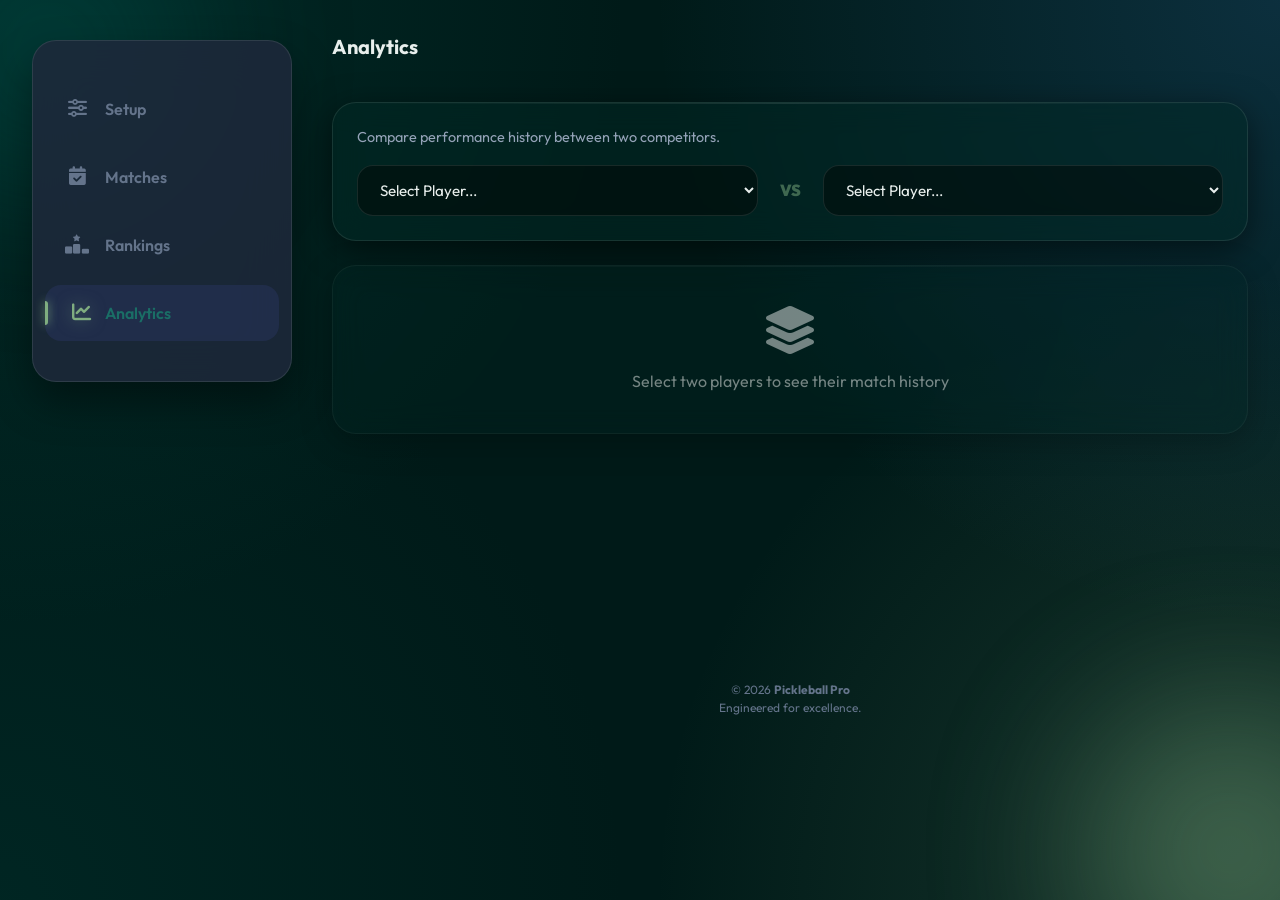
==== analytics.html @ e7f5c87f "Initial commit: Added multi-page architecture, authentication, and spectator mode" ====
<!DOCTYPE html>
<html lang="en">

<head>
    <meta charset="UTF-8">
    <meta name="viewport" content="width=device-width, initial-scale=1.0, maximum-scale=1.0, user-scalable=no">
    <title>Pickleball | Analytics</title>
    <link rel="preconnect" href="https://fonts.googleapis.com">
    <link rel="preconnect" href="https://fonts.gstatic.com" crossorigin>
    <link href="https://fonts.googleapis.com/css2?family=Outfit:wght@300;400;500;600;700;800&display=swap"
        rel="stylesheet">
    <link rel="stylesheet" href="css/style.css">
    <link rel="stylesheet" href="https://cdnjs.cloudflare.com/ajax/libs/font-awesome/6.4.0/css/all.min.css">
</head>

<body>

    <div class="app-container">
        <!-- Top Auth Widget -->
        <div id="auth-widget" class="top-auth-widget" style="display: none;">
            <button id="auth-signin-btn" class="btn-sm btn-accent">
                <i class="fa-brands fa-google"></i> Sign In
            </button>
            <div id="auth-profile" class="profile-container" style="display: none;">
                <img id="auth-avatar" class="profile-avatar" src="" alt="Avatar">
                <span id="auth-name" class="profile-name"></span>
                <button id="auth-signout-btn" class="btn-sm btn-danger-outline" title="Sign Out">
                    <i class="fa-solid fa-arrow-right-from-bracket"></i>
                </button>
            </div>
        </div>

        <!-- Navigation -->
        <nav class="glass-nav">
            <a href="index.html" class="nav-btn" data-target="setup-screen">
                <i class="fa-solid fa-sliders"></i>
                <span>Setup</span>
            </a>
            <a href="matches.html" class="nav-btn" data-target="matches-screen">
                <i class="fa-solid fa-calendar-check"></i>
                <span>Matches</span>
            </a>
            <a href="rankings.html" class="nav-btn" data-target="ranking-screen">
                <i class="fa-solid fa-ranking-star"></i>
                <span>Rankings</span>
            </a>
            <a href="analytics.html" class="nav-btn active" data-target="h2h-screen">
                <i class="fa-solid fa-chart-line"></i>
                <span>Analytics</span>
            </a>
        </nav>

        <!-- Main Content -->
        <main id="main-content">

            <!-- Head to Head Screen -->
            <section id="h2h-screen" class="screen active">
                <header class="section-header">
                    <h2>Analytics</h2>
                </header>

                <div class="glass-card">
                    <p style="margin-bottom: 16px; font-size: 0.9rem;">Compare performance history between two
                        competitors.</p>
                    <div class="h2h-selectors" style="display: flex; flex-direction: column; gap: 12px;">
                        <select id="h2h-player-1">
                            <option value="">Select Player 1</option>
                        </select>
                        <div class="h2h-vs"
                            style="text-align: center; color: var(--accent); font-weight: 900; opacity: 0.5;">VS</div>
                        <select id="h2h-player-2">
                            <option value="">Select Player 2</option>
                        </select>
                    </div>

                    <style>
                        @media (min-width: 768px) {
                            .h2h-selectors {
                                flex-direction: row !important;
                                align-items: center;
                            }

                            .h2h-vs {
                                margin: 0 10px;
                            }
                        }
                    </style>
                </div>

                <div id="h2h-results">
                    <div class="empty-state-card">
                        <i class="fa-solid fa-magnifying-glass-chart"></i>
                        <p>Select two players to analyze their history.</p>
                    </div>
                </div>
            </section>

        </main>

        <footer class="app-footer">
            &copy; 2026 <strong>Pickleball Pro</strong> <br>
            Engineered for excellence.
        </footer>
    </div>

    <!-- Firebase SDKs (Compat) -->
    <script src="https://www.gstatic.com/firebasejs/10.7.1/firebase-app-compat.js"></script>
    <script src="https://www.gstatic.com/firebasejs/10.7.1/firebase-database-compat.js"></script>
    <script src="https://www.gstatic.com/firebasejs/10.7.1/firebase-auth-compat.js"></script>
    <script src="js/app.js"></script>
</body>

</html>
---- css/style.css ----
/* 
 * Pickleball Tournament System - Premium Design Overhaul
 * A vibrant, glassmorphic, and highly interactive UI
 */

@import url('https://fonts.googleapis.com/css2?family=Outfit:wght@300;400;500;600;700;800&display=swap');

:root {
    /* New Theme Color Palette */
    --primary: #00544D;
    /* Dark Teal */
    --primary-light: #1a6e66;
    --primary-dark: #003d38;

    --accent: #7FAD80;
    /* Sage Green */
    --accent-light: #9bc49c;
    --accent-glow: rgba(127, 173, 128, 0.5);

    --secondary: #3C85D4;
    /* Court Blue */
    --secondary-light: #5ba3e0;

    --success: #10b981;
    --warning: #f59e0b;
    --danger: #ef4444;

    --bg-dark: #001a18;
    /* Deep Forest Black */
    --bg-card: rgba(0, 40, 36, 0.5);

    --text-primary: #E8EFED;
    /* Off-white */
    --text-secondary: #94a3b8;
    --text-muted: #64748b;

    --glass-border: rgba(232, 239, 237, 0.1);
    --glass-highlight: rgba(232, 239, 237, 0.05);
    --glass-shadow: 0 8px 32px 0 rgba(0, 0, 0, 0.5);

    --radius-sm: 12px;
    --radius-md: 16px;
    --radius-lg: 24px;
    --radius-full: 9999px;

    --transition-fast: 0.2s cubic-bezier(0.4, 0, 0.2, 1);
    --transition-base: 0.3s cubic-bezier(0.4, 0, 0.2, 1);
}

/* Reset & Base */
* {
    box-sizing: border-box;
    margin: 0;
    padding: 0;
    -webkit-tap-highlight-color: transparent;
}

html {
    scrollbar-width: thin;
    scrollbar-color: var(--primary) transparent;
}

body {
    font-family: 'Outfit', sans-serif;
    background-color: var(--bg-dark);
    color: var(--text-primary);
    min-height: 100vh;
    overflow-x: hidden;
    line-height: 1.5;
    -webkit-font-smoothing: antialiased;

    /* Premium Animated Background using Court Palette */
    background-image:
        radial-gradient(circle at 0% 0%, rgba(0, 84, 77, 0.3) 0%, transparent 40%),
        radial-gradient(circle at 100% 0%, rgba(60, 133, 212, 0.2) 0%, transparent 40%),
        radial-gradient(circle at 100% 100%, rgba(127, 173, 128, 0.2) 0%, transparent 40%),
        radial-gradient(circle at 0% 100%, rgba(0, 84, 77, 0.2) 0%, transparent 40%);
    background-attachment: fixed;
}

/* Decorative Blobs (Added via CSS pseudo-elements to avoid changing HTML too much) */
body::before,
body::after {
    content: '';
    position: fixed;
    width: 300px;
    height: 300px;
    border-radius: 50%;
    filter: blur(80px);
    z-index: -1;
    opacity: 0.4;
    animation: blobMove 20s infinite alternate;
}

body::before {
    background: var(--primary);
    top: -100px;
    left: -100px;
}

body::after {
    background: var(--accent);
    bottom: -100px;
    right: -100px;
    animation-delay: -10s;
}

@keyframes blobMove {
    0% {
        transform: translate(0, 0) scale(1);
    }

    100% {
        transform: translate(50px, 50px) scale(1.2);
    }
}

/* App Layout */
.app-container {
    max-width: 600px;
    /* Increased slightly for better mobile appearance */
    margin: 0 auto;
    padding: 20px;
    padding-bottom: 120px;
    min-height: 100vh;
    display: flex;
    flex-direction: column;
    transition: max-width var(--transition-base), padding var(--transition-base);
}

@media (min-width: 768px) {
    .app-container {
        max-width: 900px;
        padding: 32px;
        padding-bottom: 140px;
    }
}

@media (min-width: 1100px) {
    .app-container {
        max-width: 2000px;
        display: grid;
        grid-template-columns: 260px 1fr;
        grid-template-areas:
            "nav main"
            "nav footer";
        gap: 40px;
        padding-bottom: 40px;
        align-items: start;
    }

    #main-content {
        grid-area: main;
    }

    .app-footer {
        grid-area: footer;
        text-align: left;
        margin-top: 20px;
    }
}

/* Glassmorphism Styles */
.glass-card {
    background: var(--bg-card);
    backdrop-filter: blur(16px);
    -webkit-backdrop-filter: blur(16px);
    border: 1px solid var(--glass-border);
    border-radius: var(--radius-lg);
    padding: 24px;
    margin-bottom: 24px;
    box-shadow: var(--glass-shadow);
    transition: transform var(--transition-base), box-shadow var(--transition-base), border-color var(--transition-base);
    position: relative;
    overflow: hidden;
}

.glass-card::after {
    content: '';
    position: absolute;
    top: 0;
    left: 0;
    right: 0;
    height: 1px;
    background: linear-gradient(to right, transparent, rgba(255, 255, 255, 0.1), transparent);
}

/* Typography */
h1 {
    font-size: 2.75rem;
    font-weight: 800;
    letter-spacing: -1px;
    margin-bottom: 8px;
    line-height: 1.1;
}

.highlight {
    background: linear-gradient(135deg, var(--accent) 0%, var(--secondary) 100%);
    -webkit-background-clip: text;
    background-clip: text;
    -webkit-text-fill-color: transparent;
    filter: drop-shadow(0 0 10px rgba(60, 133, 212, 0.3));
}

h2 {
    font-size: 1.25rem;
    font-weight: 700;
    margin-bottom: 16px;
    display: flex;
    align-items: center;
    gap: 8px;
}

p {
    color: var(--text-secondary);
    font-size: 0.95rem;
    font-weight: 400;
}

/* Navigation */
.glass-nav {
    position: fixed;
    bottom: 24px;
    left: 50%;
    transform: translateX(-50%);
    width: calc(100% - 40px);
    max-width: 420px;
    height: 76px;
    background: rgba(30, 41, 59, 0.85);
    backdrop-filter: blur(24px);
    -webkit-backdrop-filter: blur(24px);
    border: 1px solid var(--glass-border);
    border-radius: 38px;
    display: flex;
    justify-content: space-around;
    align-items: center;
    z-index: 1000;
    padding: 0 16px;
    box-shadow: 0 20px 40px rgba(0, 0, 0, 0.4);
    transition: all var(--transition-base);
}

@media (min-width: 1100px) {
    .glass-nav {
        grid-area: nav;
        position: sticky;
        top: 40px;
        bottom: auto;
        left: auto;
        transform: none;
        width: 100%;
        max-width: none;
        height: auto;
        flex-direction: column;
        justify-content: flex-start;
        padding: 40px 12px;
        gap: 12px;
        border-radius: var(--radius-lg);
    }
}

.nav-btn {
    text-decoration: none;
    background: none;
    border: none;
    color: var(--text-muted);
    display: flex;
    flex-direction: column;
    align-items: center;
    gap: 4px;
    font-size: 0.7rem;
    font-weight: 600;
    cursor: pointer;
    transition: all var(--transition-base);
    width: 64px;
    position: relative;
    padding: 8px 0;
    border-radius: var(--radius-md);
}

@media (min-width: 1100px) {
    .nav-btn {
        flex-direction: row;
        width: 100%;
        height: 56px;
        padding: 0 20px;
        gap: 16px;
        font-size: 1rem;
        justify-content: flex-start;
    }

    .nav-btn i {
        font-size: 1.2rem;
        width: 24px;
        text-align: center;
    }
}

.nav-btn:hover {
    color: var(--text-primary);
    background: rgba(255, 255, 255, 0.05);
}

.nav-btn.active {
    color: var(--text-primary);
}

@media (min-width: 1100px) {
    .nav-btn.active {
        background: rgba(99, 102, 241, 0.1);
        color: var(--primary-light);
    }
}

.nav-btn.active i {
    color: var(--accent);
    transform: translateY(-4px);
    filter: drop-shadow(0 0 8px var(--accent-glow));
}

@media (min-width: 1100px) {
    .nav-btn.active i {
        transform: translateX(4px);
    }
}

.nav-btn.active::after {
    content: '';
    position: absolute;
    bottom: 2px;
    width: 4px;
    height: 4px;
    border-radius: 50%;
    background: var(--accent);
    box-shadow: 0 0 10px var(--accent);
}

@media (min-width: 1100px) {
    .nav-btn.active::after {
        left: 0;
        bottom: 50%;
        transform: translateY(50%);
        width: 3px;
        height: 24px;
        border-radius: 0 4px 4px 0;
    }
}

/* Inputs & Buttons */
.input-group {
    display: flex;
    gap: 12px;
    margin-bottom: 16px;
    align-items: flex-start;
}

input[type="text"],
input[type="number"],
textarea,
select {
    flex: 1;
    background: rgba(0, 0, 0, 0.4);
    border: 1px solid var(--glass-border);
    border-radius: var(--radius-md);
    padding: 14px 18px;
    color: var(--text-primary);
    font-family: inherit;
    font-size: 0.95rem;
    outline: none;
    transition: all var(--transition-fast);
}

input:focus,
textarea:focus,
select:focus {
    border-color: var(--primary);
    background: rgba(0, 0, 0, 0.5);
    box-shadow: 0 0 0 4px rgba(99, 102, 241, 0.15);
}

::placeholder {
    color: var(--text-muted);
}

.btn-primary,
.btn-accent,
.btn-block,
.btn-sm,
.btn-danger-outline {
    border: none;
    border-radius: var(--radius-md);
    font-family: inherit;
    font-weight: 700;
    cursor: pointer;
    transition: all var(--transition-fast);
    display: flex;
    align-items: center;
    justify-content: center;
    gap: 8px;
    text-shadow: 0 1px 2px rgba(0, 0, 0, 0.2);
}

.btn-primary {
    background: var(--primary);
    color: white;
    padding: 14px 24px;
    box-shadow: 0 4px 12px rgba(99, 102, 241, 0.3);
}

.btn-primary:hover {
    background: var(--primary-light);
    transform: translateY(-2px);
    box-shadow: 0 6px 16px rgba(99, 102, 241, 0.4);
}

.btn-accent {
    background: linear-gradient(135deg, var(--accent), var(--secondary));
    color: white;
    padding: 16px 32px;
    box-shadow: 0 10px 20px rgba(60, 133, 212, 0.3);
}

.btn-accent:hover {
    transform: translateY(-2px) scale(1.02);
    box-shadow: 0 15px 30px rgba(60, 133, 212, 0.4);
}

.btn-danger-outline {
    background: rgba(239, 68, 68, 0.1);
    border: 1px solid rgba(239, 68, 68, 0.2);
    color: #fca5a5;
    padding: 12px;
}

.btn-danger-outline:hover {
    background: var(--danger);
    color: white;
    border-color: transparent;
}

.btn-block {
    width: 100%;
    padding: 16px;
    font-size: 1rem;
    margin-bottom: 12px;
}

.btn-sm {
    padding: 10px 16px;
    font-size: 0.8rem;
    background: rgba(255, 255, 255, 0.05);
    border: 1px solid var(--glass-border);
    color: var(--text-secondary);
}

.btn-sm:hover {
    background: rgba(255, 255, 255, 0.1);
    color: var(--text-primary);
}

button:active {
    transform: scale(0.96);
}

/* Screens */
.screen {
    display: none;
    animation: screenIn 0.5s cubic-bezier(0.16, 1, 0.3, 1);
}

.screen.active {
    display: block;
}

@keyframes screenIn {
    from {
        opacity: 0;
        transform: translateY(20px);
        filter: blur(10px);
    }

    to {
        opacity: 1;
        transform: translateY(0);
        filter: blur(0);
    }
}

#setup-screen {
    display: flex;
    flex-direction: column;
}

@media (min-width: 768px) {
    #setup-screen {
        display: grid;
        grid-template-columns: 1fr 1fr;
        gap: 24px;
    }

    .hero-header {
        grid-column: span 2;
    }

    #setup-screen .actions.admin-only {
        grid-column: span 2;
        flex-direction: row !important;
    }

    #setup-screen .actions.admin-only button {
        flex: 1;
    }
}

.hero-header {
    text-align: center;
    margin-top: 20px;
    margin-bottom: 40px;
}

@media (min-width: 1100px) {
    .hero-header {
        text-align: left;
        margin-top: 0;
        margin-bottom: 60px;
    }
}

.section-header {
    display: flex;
    justify-content: space-between;
    align-items: center;
    margin-bottom: 24px;
}

/* Player List */
.player-list {
    list-style: none;
    margin-top: 10px;
}

.player-item {
    display: flex;
    justify-content: space-between;
    align-items: center;
    padding: 14px 18px;
    background: rgba(255, 255, 255, 0.03);
    border: 1px solid var(--glass-border);
    border-radius: var(--radius-md);
    margin-bottom: 10px;
    animation: fadeIn 0.4s ease;
}

.delete-btn {
    color: var(--danger);
    opacity: 0.6;
    background: none;
    border: none;
    cursor: pointer;
    font-size: 1.1rem;
    transition: opacity 0.2s;
    padding: 4px;
}

.delete-btn:hover {
    opacity: 1;
}

/* Match Cards */
.matches-grid {
    display: flex;
    flex-direction: column;
    gap: 16px;
}

@media (min-width: 768px) {
    .matches-grid {
        display: grid;
        grid-template-columns: repeat(auto-fill, minmax(360px, 1fr));
        gap: 20px;
    }
}

.match-card {
    background: var(--bg-card);
    border: 1px solid var(--glass-border);
    border-radius: var(--radius-md);
    padding: 20px;
    display: flex;
    flex-direction: column;
    gap: 12px;
    cursor: pointer;
    transition: all var(--transition-base);
    position: relative;
    overflow: hidden;
}

.match-card:hover {
    transform: scale(1.02);
    border-color: var(--primary);
    box-shadow: 0 10px 25px rgba(0, 0, 0, 0.3);
}

.match-card::before {
    content: '';
    position: absolute;
    left: 0;
    top: 0;
    bottom: 0;
    width: 4px;
    background: var(--secondary);
}

.match-card.completed::before {
    background: var(--success);
}

.match-score-center {
    background: rgba(0, 0, 0, 0.4);
    padding: 10px 20px;
    border-radius: var(--radius-sm);
    border: 1px solid var(--glass-border);
}

/* Rankings Table */
.ranking-container {
    padding: 0;
    /* Remove padding for edge-to-edge table headers if needed */
    overflow: hidden;
}

.ranking-table {
    width: 100%;
    border-collapse: collapse;
}

.ranking-table th {
    padding: 16px 12px;
    text-align: left;
    font-size: 0.75rem;
    font-weight: 700;
    text-transform: uppercase;
    letter-spacing: 1px;
    color: var(--text-muted);
    border-bottom: 1px solid var(--glass-border);
}

@media (min-width: 768px) {
    .ranking-table th {
        font-size: 0.85rem;
        padding: 20px 16px;
    }
}

.ranking-table td {
    padding: 16px 12px;
    font-weight: 500;
    border-bottom: 1px solid rgba(255, 255, 255, 0.03);
}

.rank-bg {
    width: 28px;
    height: 28px;
    display: flex;
    align-items: center;
    justify-content: center;
    border-radius: 50%;
    font-size: 0.8rem;
    font-weight: 800;
    background: rgba(255, 255, 255, 0.05);
}

.rank-1 .rank-bg {
    background: var(--warning);
    color: black;
    box-shadow: 0 0 15px rgba(245, 158, 11, 0.5);
}

.rank-2 .rank-bg {
    background: #cbd5e1;
    color: black;
}

.rank-3 .rank-bg {
    background: #92400e;
    color: white;
}

/* Modal */
.modal {
    position: fixed;
    top: 0;
    left: 0;
    width: 100%;
    height: 100%;
    background: rgba(15, 23, 42, 0.8);
    backdrop-filter: blur(12px);
    z-index: 2000;
    display: none;
    align-items: center;
    justify-content: center;
    padding: 24px;
}

.modal.active {
    display: flex;
    animation: modalIn 0.3s cubic-bezier(0.16, 1, 0.3, 1);
}

@keyframes modalIn {
    from {
        opacity: 0;
        transform: scale(0.9);
    }

    to {
        opacity: 1;
        transform: scale(1);
    }
}

.modal-content {
    width: 100%;
    max-width: 440px;
    transition: max-width var(--transition-base);
}

@media (min-width: 768px) {
    .modal-content {
        max-width: 650px;
    }
}

.score-display {
    font-size: 5rem;
    font-weight: 800;
    line-height: 1;
    font-variant-numeric: tabular-nums;
    text-shadow: 0 10px 30px rgba(0, 0, 0, 0.5);
    transition: font-size var(--transition-base);
}

@media (min-width: 768px) {
    .score-display {
        font-size: 8rem;
    }
}

.tap-area {
    width: 100%;
    aspect-ratio: 1;
    border-radius: var(--radius-lg);
    background: rgba(255, 255, 255, 0.05);
    border: 2px solid var(--glass-border);
    color: var(--text-secondary);
    font-weight: 700;
    font-size: 0.9rem;
    cursor: pointer;
    transition: all 0.1s;
    user-select: none;
}

.tap-area:active {
    transform: scale(0.95);
    background: var(--accent);
    color: white;
    border-color: transparent;
    box-shadow: 0 0 30px var(--accent-glow);
}

/* Animations */
@keyframes fadeIn {
    from {
        opacity: 0;
        transform: translateY(10px);
    }

    to {
        opacity: 1;
        transform: translateY(0);
    }
}

/* Live Indicator */
.live-dot {
    width: 10px;
    height: 10px;
    background: var(--danger);
    border-radius: 50%;
    position: relative;
    box-shadow: 0 0 10px var(--danger);
}

.live-dot::after {
    content: '';
    position: absolute;
    inset: -4px;
    border: 2px solid var(--danger);
    border-radius: 50%;
    animation: pulse 2s infinite;
}

@keyframes pulse {
    0% {
        transform: scale(0.5);
        opacity: 1;
    }

    100% {
        transform: scale(3);
        opacity: 0;
    }
}


/* Footer */
.app-footer {
    text-align: center;
    margin-top: 40px;
    font-size: 0.75rem;
    color: var(--text-muted);
}

/* Responsive Adjustments */
@media (max-width: 480px) {
    .app-container {
        padding: 16px;
    }

    h1 {
        font-size: 2.25rem;
    }

    .glass-card {
        padding: 20px;
    }
}

/* Ensure app-container is relative for auth widget anchoring */
.app-container {
    position: relative;
}

/* Top Auth Widget */
.top-auth-widget {
    position: absolute;
    top: 20px;
    right: 20px;
    z-index: 999;
}
.profile-container {
    display: flex;
    align-items: center;
    gap: 8px;
    background: rgba(30, 41, 59, 0.7);
    border: 1px solid var(--glass-border);
    padding: 6px 12px;
    border-radius: 20px;
    backdrop-filter: blur(12px);
    -webkit-backdrop-filter: blur(12px);
}
.profile-avatar {
    width: 28px;
    height: 28px;
    border-radius: 50%;
    border: 1px solid var(--accent);
}
.profile-name {
    font-size: 0.8rem;
    font-weight: 600;
    color: var(--text-primary);
}

/* Role-Based Element Visibility */
body.role-viewer .host-only,
body.role-viewer .scorekeeper-only {
    display: none !important;
}
body.role-scorekeeper .host-only {
    display: none !important;
}

/* Spectator match card hover style overrides */
body.role-viewer .match-card {
    cursor: default;
}
body.role-viewer .match-card:hover {
    transform: none;
    box-shadow: none;
    border-color: var(--glass-border);
}
body.role-viewer .match-card[style*="border-color"]:hover {
    border-color: var(--warning) !important;
}
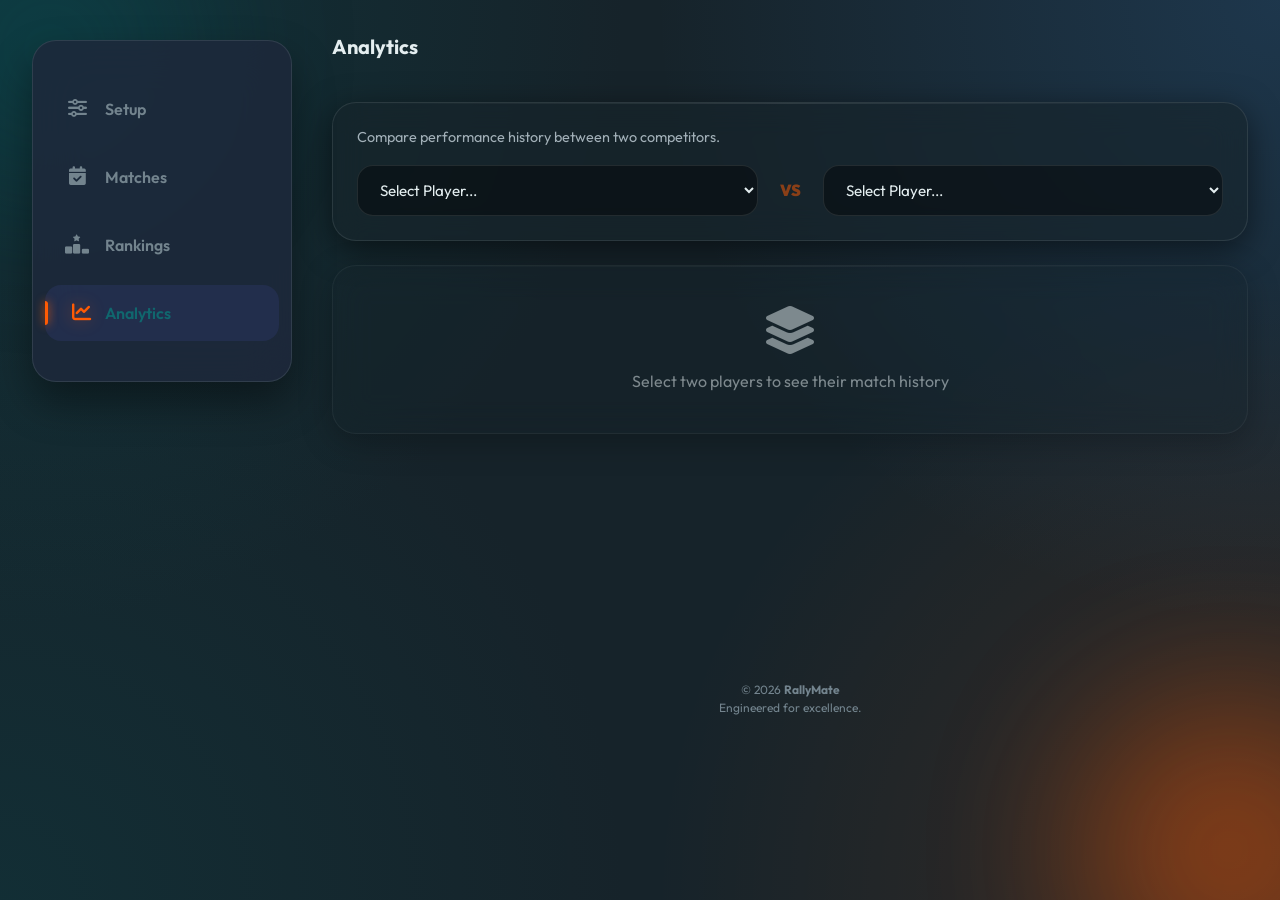
==== commit 26bedf41: "rename the system from Pickleball Manager > RallyMate" ====
--- a/analytics.html
+++ b/analytics.html
@@ -4,7 +4,7 @@
 <head>
     <meta charset="UTF-8">
     <meta name="viewport" content="width=device-width, initial-scale=1.0, maximum-scale=1.0, user-scalable=no">
-    <title>Pickleball | Analytics</title>
+    <title>RallyMate | Analytics</title>
     <link rel="preconnect" href="https://fonts.googleapis.com">
     <link rel="preconnect" href="https://fonts.gstatic.com" crossorigin>
     <link href="https://fonts.googleapis.com/css2?family=Outfit:wght@300;400;500;600;700;800&display=swap"
@@ -98,7 +98,7 @@
         </main>
 
         <footer class="app-footer">
-            &copy; 2026 <strong>Pickleball Pro</strong> <br>
+            &copy; 2026 <strong>RallyMate</strong> <br>
             Engineered for excellence.
         </footer>
     </div>
--- a/css/style.css
+++ b/css/style.css
@@ -7,15 +7,15 @@
 
 :root {
     /* New Theme Color Palette */
-    --primary: #00544D;
-    /* Dark Teal */
-    --primary-light: #1a6e66;
-    --primary-dark: #003d38;
-
-    --accent: #7FAD80;
-    /* Sage Green */
-    --accent-light: #9bc49c;
-    --accent-glow: rgba(127, 173, 128, 0.5);
+    --primary: #075056;
+    /* Deep Sea Green */
+    --primary-light: #10676e;
+    --primary-dark: #033b40;
+
+    --accent: #FF5B04;
+    /* Blaze Orange */
+    --accent-light: #ff7c36;
+    --accent-glow: rgba(255, 91, 4, 0.4);
 
     --secondary: #3C85D4;
     /* Court Blue */
@@ -25,17 +25,17 @@
     --warning: #f59e0b;
     --danger: #ef4444;
 
-    --bg-dark: #001a18;
-    /* Deep Forest Black */
-    --bg-card: rgba(0, 40, 36, 0.5);
-
-    --text-primary: #E8EFED;
-    /* Off-white */
-    --text-secondary: #94a3b8;
-    --text-muted: #64748b;
-
-    --glass-border: rgba(232, 239, 237, 0.1);
-    --glass-highlight: rgba(232, 239, 237, 0.05);
+    --bg-dark: #16232A;
+    /* Mirage */
+    --bg-card: rgba(22, 35, 42, 0.6);
+
+    --text-primary: #E4EEF0;
+    /* Wild Sand */
+    --text-secondary: #a2b0b8;
+    --text-muted: #73848e;
+
+    --glass-border: rgba(228, 238, 240, 0.1);
+    --glass-highlight: rgba(228, 238, 240, 0.05);
     --glass-shadow: 0 8px 32px 0 rgba(0, 0, 0, 0.5);
 
     --radius-sm: 12px;
@@ -71,10 +71,10 @@
 
     /* Premium Animated Background using Court Palette */
     background-image:
-        radial-gradient(circle at 0% 0%, rgba(0, 84, 77, 0.3) 0%, transparent 40%),
+        radial-gradient(circle at 0% 0%, rgba(7, 80, 86, 0.35) 0%, transparent 40%),
         radial-gradient(circle at 100% 0%, rgba(60, 133, 212, 0.2) 0%, transparent 40%),
-        radial-gradient(circle at 100% 100%, rgba(127, 173, 128, 0.2) 0%, transparent 40%),
-        radial-gradient(circle at 0% 100%, rgba(0, 84, 77, 0.2) 0%, transparent 40%);
+        radial-gradient(circle at 100% 100%, rgba(255, 91, 4, 0.15) 0%, transparent 40%),
+        radial-gradient(circle at 0% 100%, rgba(7, 80, 86, 0.25) 0%, transparent 40%);
     background-attachment: fixed;
 }
 
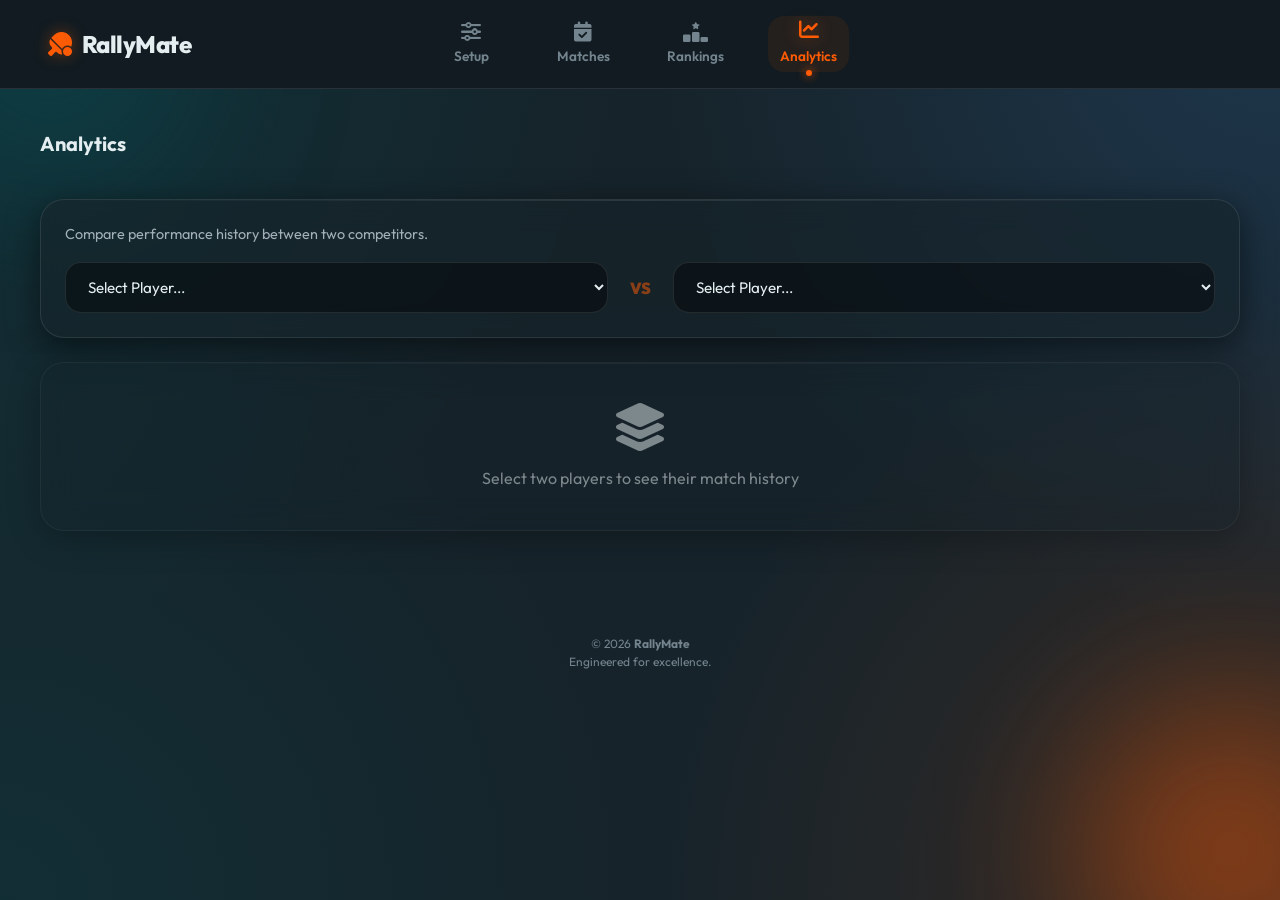
==== commit 3a6c0e79: "change the navigation for the dekstop view. left - system title middle - top navigation right - user" ====
--- a/analytics.html
+++ b/analytics.html
@@ -16,39 +16,53 @@
 <body>
 
     <div class="app-container">
-        <!-- Top Auth Widget -->
-        <div id="auth-widget" class="top-auth-widget" style="display: none;">
-            <button id="auth-signin-btn" class="btn-sm btn-accent">
-                <i class="fa-brands fa-google"></i> Sign In
-            </button>
-            <div id="auth-profile" class="profile-container" style="display: none;">
-                <img id="auth-avatar" class="profile-avatar" src="" alt="Avatar">
-                <span id="auth-name" class="profile-name"></span>
-                <button id="auth-signout-btn" class="btn-sm btn-danger-outline" title="Sign Out">
-                    <i class="fa-solid fa-arrow-right-from-bracket"></i>
+        <!-- App Header (Logo, Nav, Auth) -->
+        <header class="app-header">
+            <div class="header-logo">
+                <i class="fa-solid fa-table-tennis-paddle-ball"></i>
+                <span>RallyMate</span>
+            </div>
+
+            <!-- Navigation -->
+            <nav class="glass-nav">
+                <a href="index.html" class="nav-btn" data-target="setup-screen">
+                    <i class="fa-solid fa-sliders"></i>
+                    <span>Setup</span>
+                </a>
+                <a href="matches.html" class="nav-btn" data-target="matches-screen">
+                    <i class="fa-solid fa-calendar-check"></i>
+                    <span>Matches</span>
+                </a>
+                <a href="rankings.html" class="nav-btn" data-target="ranking-screen">
+                    <i class="fa-solid fa-ranking-star"></i>
+                    <span>Rankings</span>
+                </a>
+                <a href="analytics.html" class="nav-btn active" data-target="h2h-screen">
+                    <i class="fa-solid fa-chart-line"></i>
+                    <span>Analytics</span>
+                </a>
+            </nav>
+
+            <!-- Top Auth Widget -->
+            <div id="auth-widget" class="top-auth-widget" style="display: none;">
+                <button id="auth-signin-btn" class="btn-sm btn-accent">
+                    <i class="fa-brands fa-google"></i> Sign In
                 </button>
+                <div id="auth-profile" class="profile-container" style="display: none;">
+                    <div class="profile-text">
+                        <span id="auth-name" class="profile-name"></span>
+                        <span id="auth-role" class="profile-role">ADMIN</span>
+                    </div>
+                    <div class="profile-avatar-container">
+                        <img id="auth-avatar" class="profile-avatar" src="" alt="Avatar" onerror="this.style.display='none'; const init = document.getElementById('auth-avatar-initial'); if (init) init.style.display='flex';">
+                        <div id="auth-avatar-initial" class="profile-avatar-initial">A</div>
+                    </div>
+                    <button id="auth-signout-btn" class="btn-sm btn-danger-outline" title="Sign Out">
+                        <i class="fa-solid fa-arrow-right-from-bracket"></i>
+                    </button>
+                </div>
             </div>
-        </div>
-
-        <!-- Navigation -->
-        <nav class="glass-nav">
-            <a href="index.html" class="nav-btn" data-target="setup-screen">
-                <i class="fa-solid fa-sliders"></i>
-                <span>Setup</span>
-            </a>
-            <a href="matches.html" class="nav-btn" data-target="matches-screen">
-                <i class="fa-solid fa-calendar-check"></i>
-                <span>Matches</span>
-            </a>
-            <a href="rankings.html" class="nav-btn" data-target="ranking-screen">
-                <i class="fa-solid fa-ranking-star"></i>
-                <span>Rankings</span>
-            </a>
-            <a href="analytics.html" class="nav-btn active" data-target="h2h-screen">
-                <i class="fa-solid fa-chart-line"></i>
-                <span>Analytics</span>
-            </a>
-        </nav>
+        </header>
 
         <!-- Main Content -->
         <main id="main-content">
--- a/css/style.css
+++ b/css/style.css
@@ -138,25 +138,28 @@
 
 @media (min-width: 1100px) {
     .app-container {
-        max-width: 2000px;
-        display: grid;
-        grid-template-columns: 260px 1fr;
-        grid-template-areas:
-            "nav main"
-            "nav footer";
-        gap: 40px;
+        max-width: 100%;
+        width: 100%;
+        display: flex;
+        flex-direction: column;
+        padding: 0;
         padding-bottom: 40px;
-        align-items: start;
     }
 
     #main-content {
-        grid-area: main;
+        padding: 40px 40px 20px 40px;
+        width: 100%;
+        max-width: 1400px;
+        margin: 0 auto;
     }
 
     .app-footer {
-        grid-area: footer;
+        padding: 20px 40px;
         text-align: left;
         margin-top: 20px;
+        max-width: 1400px;
+        margin: 0 auto;
+        width: 100%;
     }
 }
 
@@ -242,20 +245,20 @@
 
 @media (min-width: 1100px) {
     .glass-nav {
-        grid-area: nav;
-        position: sticky;
-        top: 40px;
-        bottom: auto;
-        left: auto;
+        position: static;
         transform: none;
-        width: 100%;
+        width: auto;
         max-width: none;
         height: auto;
-        flex-direction: column;
-        justify-content: flex-start;
-        padding: 40px 12px;
-        gap: 12px;
-        border-radius: var(--radius-lg);
+        flex-direction: row;
+        background: transparent;
+        backdrop-filter: none;
+        -webkit-backdrop-filter: none;
+        border: none;
+        box-shadow: none;
+        gap: 32px;
+        border-radius: 0;
+        padding: 0;
     }
 }
 
@@ -280,18 +283,14 @@
 
 @media (min-width: 1100px) {
     .nav-btn {
-        flex-direction: row;
-        width: 100%;
-        height: 56px;
-        padding: 0 20px;
-        gap: 16px;
-        font-size: 1rem;
-        justify-content: flex-start;
+        width: auto;
+        min-width: 80px;
+        padding: 6px 12px;
+        font-size: 0.85rem;
     }
 
     .nav-btn i {
-        font-size: 1.2rem;
-        width: 24px;
+        font-size: 1.25rem;
         text-align: center;
     }
 }
@@ -307,8 +306,8 @@
 
 @media (min-width: 1100px) {
     .nav-btn.active {
-        background: rgba(99, 102, 241, 0.1);
-        color: var(--primary-light);
+        background: rgba(255, 91, 4, 0.08);
+        color: var(--accent);
     }
 }
 
@@ -320,7 +319,7 @@
 
 @media (min-width: 1100px) {
     .nav-btn.active i {
-        transform: translateX(4px);
+        transform: translateY(-2px);
     }
 }
 
@@ -337,12 +336,12 @@
 
 @media (min-width: 1100px) {
     .nav-btn.active::after {
-        left: 0;
-        bottom: 50%;
-        transform: translateY(50%);
-        width: 3px;
-        height: 24px;
-        border-radius: 0 4px 4px 0;
+        left: 50%;
+        bottom: -4px;
+        transform: translateX(-50%);
+        width: 6px;
+        height: 6px;
+        border-radius: 50%;
     }
 }
 
@@ -841,13 +840,65 @@
     position: relative;
 }
 
-/* Top Auth Widget */
+/* App Header Layout */
+.app-header {
+    width: 100%;
+    display: flex;
+    justify-content: space-between;
+    align-items: center;
+    padding: 16px 20px;
+    z-index: 100;
+    border-bottom: 1px solid var(--glass-border);
+    background: rgba(22, 35, 42, 0.4);
+    backdrop-filter: blur(12px);
+    -webkit-backdrop-filter: blur(12px);
+}
+
+.header-logo {
+    display: flex;
+    align-items: center;
+    gap: 10px;
+    font-size: 1.3rem;
+    font-weight: 800;
+    color: var(--text-primary);
+    letter-spacing: -0.02em;
+}
+
+.header-logo i {
+    color: var(--accent);
+    filter: drop-shadow(0 0 8px var(--accent-glow));
+}
+
+@media (min-width: 1100px) {
+    .app-header {
+        background: #111b21; /* Match header bar color in screenshot */
+        padding: 16px 48px;
+        position: sticky;
+        top: 0;
+        display: grid;
+        grid-template-columns: 1fr auto 1fr;
+        align-items: center;
+    }
+    
+    .header-logo {
+        font-size: 1.5rem;
+        justify-self: start;
+    }
+    
+    .glass-nav {
+        justify-self: center;
+    }
+    
+    .top-auth-widget {
+        justify-self: end;
+    }
+}
+
+/* Top Auth Widget & Profile styling */
 .top-auth-widget {
-    position: absolute;
-    top: 20px;
-    right: 20px;
     z-index: 999;
 }
+
 .profile-container {
     display: flex;
     align-items: center;
@@ -856,19 +907,89 @@
     border: 1px solid var(--glass-border);
     padding: 6px 12px;
     border-radius: 20px;
-    backdrop-filter: blur(12px);
-    -webkit-backdrop-filter: blur(12px);
-}
-.profile-avatar {
+}
+
+.profile-avatar-container {
     width: 28px;
     height: 28px;
     border-radius: 50%;
+    overflow: hidden;
+    position: relative;
+    display: flex;
+    align-items: center;
+    justify-content: center;
     border: 1px solid var(--accent);
 }
+
+.profile-avatar {
+    width: 100%;
+    height: 100%;
+    object-fit: cover;
+    border: none;
+}
+
+.profile-avatar-initial {
+    width: 100%;
+    height: 100%;
+    background: #a252f5; /* Premium purple matching screenshot design! */
+    color: #ffffff;
+    font-weight: 700;
+    font-size: 0.85rem;
+    display: flex;
+    align-items: center;
+    justify-content: center;
+    text-transform: uppercase;
+}
+
 .profile-name {
-    font-size: 0.8rem;
+    font-size: 0.85rem;
+    font-weight: 700;
+    color: var(--text-primary);
+}
+
+.profile-text {
+    display: none;
+    flex-direction: column;
+    text-align: right;
+}
+
+.profile-role {
+    font-size: 0.7rem;
     font-weight: 600;
-    color: var(--text-primary);
+    color: var(--text-muted);
+}
+
+@media (min-width: 1100px) {
+    .profile-text {
+        display: flex;
+    }
+    
+    .profile-container {
+        background: transparent;
+        border: none;
+        padding: 0;
+        gap: 12px;
+    }
+    
+    .profile-avatar-container {
+        width: 38px;
+        height: 38px;
+        border-width: 2px;
+        order: 1; /* Avatar container on the right */
+    }
+    
+    .profile-avatar-initial {
+        font-size: 1.1rem;
+    }
+    
+    .profile-text {
+        order: 0; /* Text on the left of Avatar */
+    }
+    
+    #auth-signout-btn {
+        order: 2; /* Signout button on the far right */
+        margin-left: 8px;
+    }
 }
 
 /* Role-Based Element Visibility */
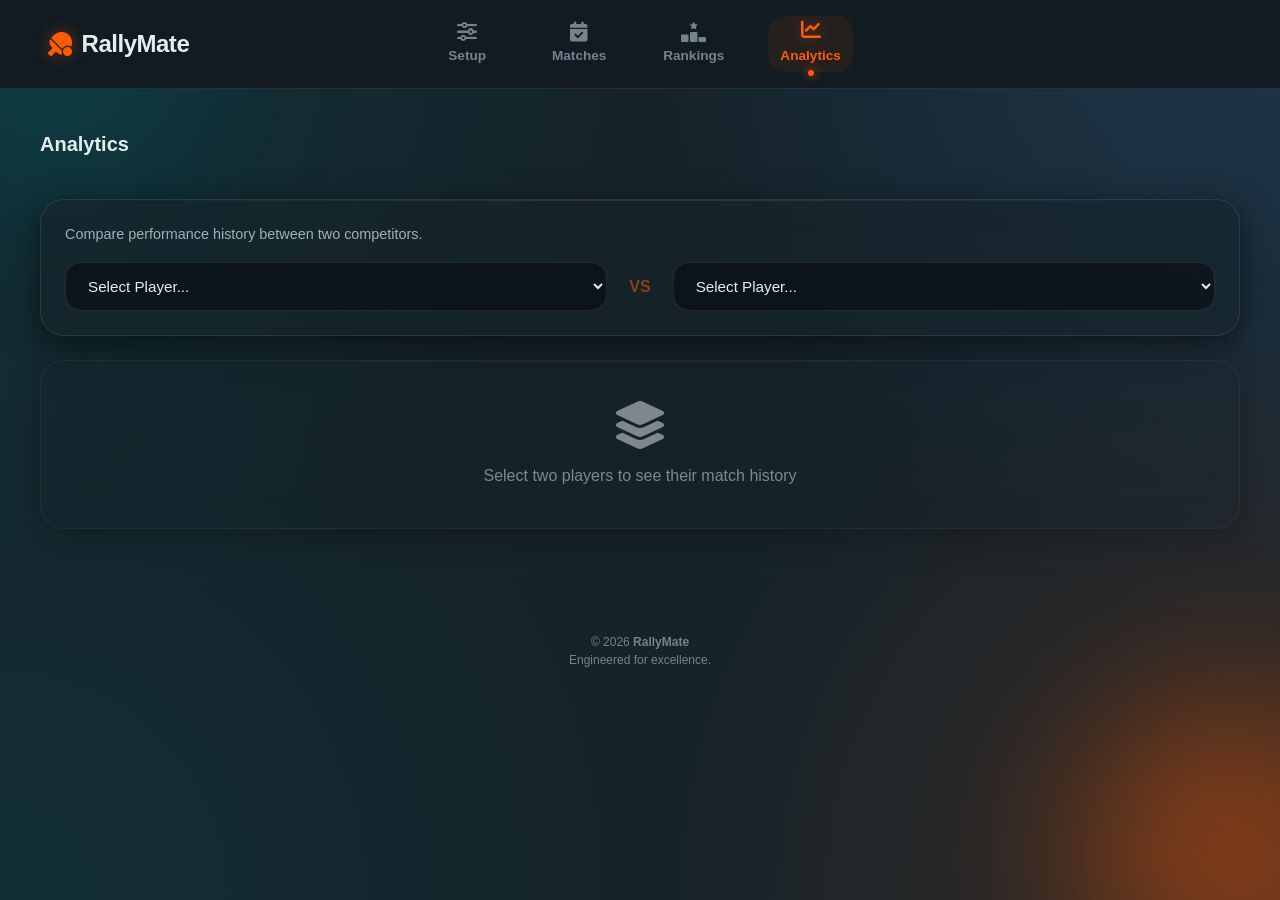
==== commit ab53cf9e: "change the main font use to Arial" ====
--- a/analytics.html
+++ b/analytics.html
@@ -5,10 +5,6 @@
     <meta charset="UTF-8">
     <meta name="viewport" content="width=device-width, initial-scale=1.0, maximum-scale=1.0, user-scalable=no">
     <title>RallyMate | Analytics</title>
-    <link rel="preconnect" href="https://fonts.googleapis.com">
-    <link rel="preconnect" href="https://fonts.gstatic.com" crossorigin>
-    <link href="https://fonts.googleapis.com/css2?family=Outfit:wght@300;400;500;600;700;800&display=swap"
-        rel="stylesheet">
     <link rel="stylesheet" href="css/style.css">
     <link rel="stylesheet" href="https://cdnjs.cloudflare.com/ajax/libs/font-awesome/6.4.0/css/all.min.css">
 </head>
--- a/css/style.css
+++ b/css/style.css
@@ -2,8 +2,6 @@
  * Pickleball Tournament System - Premium Design Overhaul
  * A vibrant, glassmorphic, and highly interactive UI
  */
-
-@import url('https://fonts.googleapis.com/css2?family=Outfit:wght@300;400;500;600;700;800&display=swap');
 
 :root {
     /* New Theme Color Palette */
@@ -61,7 +59,7 @@
 }
 
 body {
-    font-family: 'Outfit', sans-serif;
+    font-family: Arial, Helvetica, sans-serif;
     background-color: var(--bg-dark);
     color: var(--text-primary);
     min-height: 100vh;
